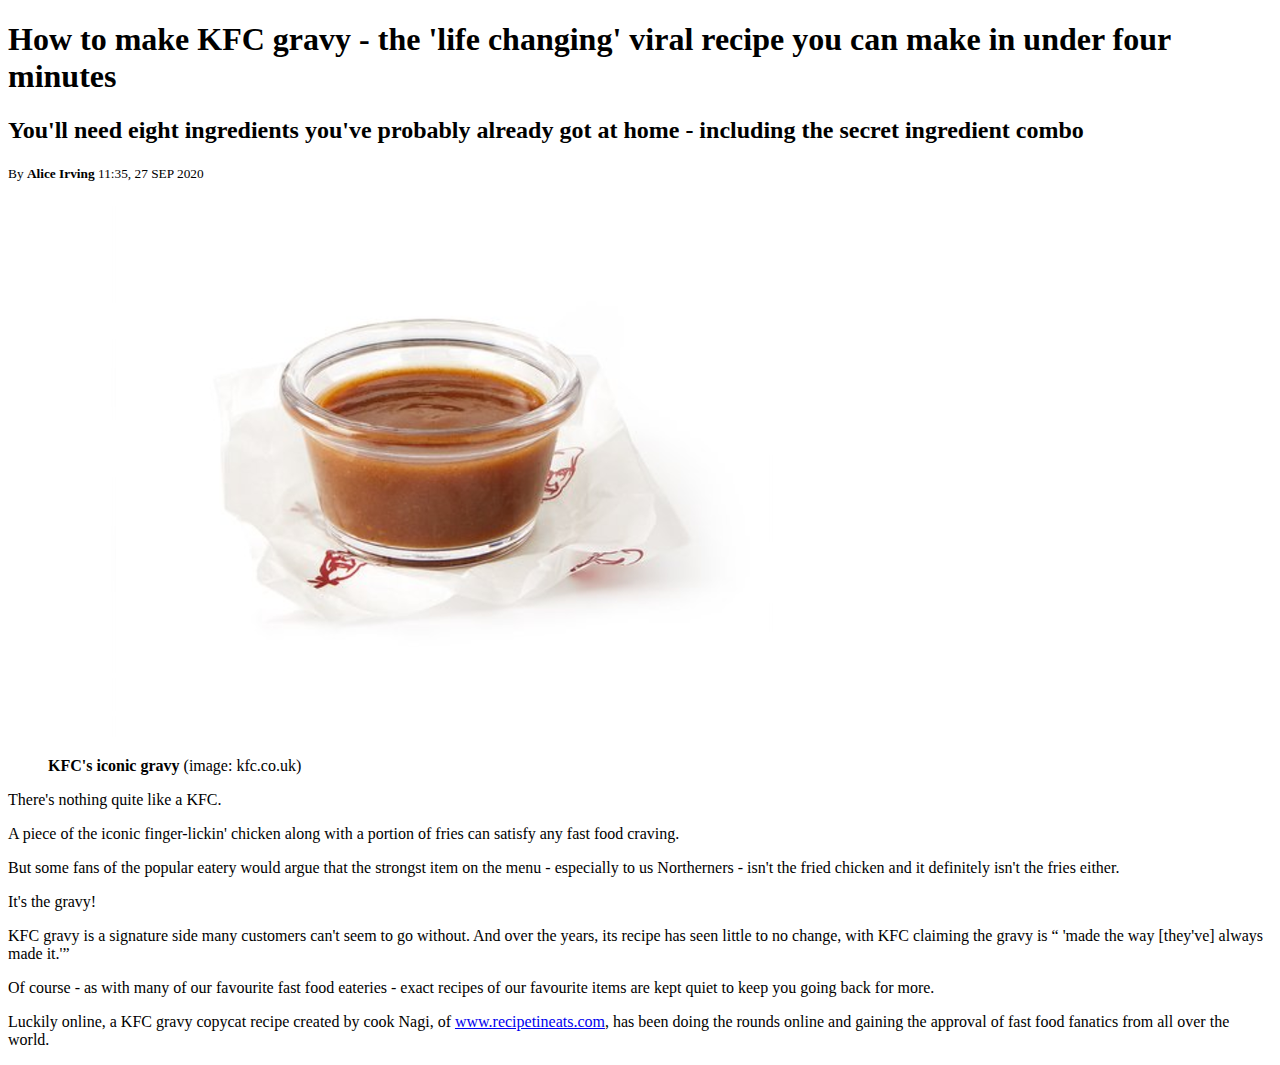
==== index.html @ 44b200f4 "Basic html structure and article title, subtitle, image and paragraphs" ====
<!DOCTYPE html>
<html>
    <head>
        <title>notCNN!</title>
    </head>
    <body>
      <article>
        <header>
            <h1>How to make KFC gravy - the 'life changing' viral recipe you can make in under four minutes</h1>
            <h2>You'll need eight ingredients you've probably already got at home - including the secret ingredient combo</h2>
            <small> 
                By <b>Alice Irving</b>
                11:35, 27 SEP 2020
            </small>
        </header>
        <figure>
            <img src="images/image1.png" alt="KFC's iconic gravy">
            <figcaption>
                <p><b>KFC's iconic gravy</b> (image: kfc.co.uk) </p>
            </figcaption>
        </figure> 
        <p>There's nothing quite like a KFC.</p>

        <p>A piece of the iconic finger-lickin' chicken along with a portion of fries can satisfy any fast food craving.</p>

        <p>But some fans of the popular eatery would argue that the strongst item on the menu - especially to us Northerners - isn't the fried chicken and it definitely isn't the fries either.</p>

        <p>It's the gravy!</p>

        <p>KFC gravy is a signature side many customers can't seem to go without. And over the years, its recipe has seen little to no change, with KFC claiming the gravy is <q> 'made the way [they've] always made it.'</q></p>
        
        <p>Of course - as with many of our favourite fast food eateries - exact recipes of our favourite items are kept quiet to keep you going back for more.</p>

        <p>Luckily online, a KFC gravy copycat recipe created by cook Nagi, of <a href="https://www.recipetineats.com/gravy/" target="_blank"> www.recipetineats.com</a>, has been doing the rounds online and gaining the approval of fast food fanatics from all over the world. </p>
      
    </article>  
    </body>
</html>
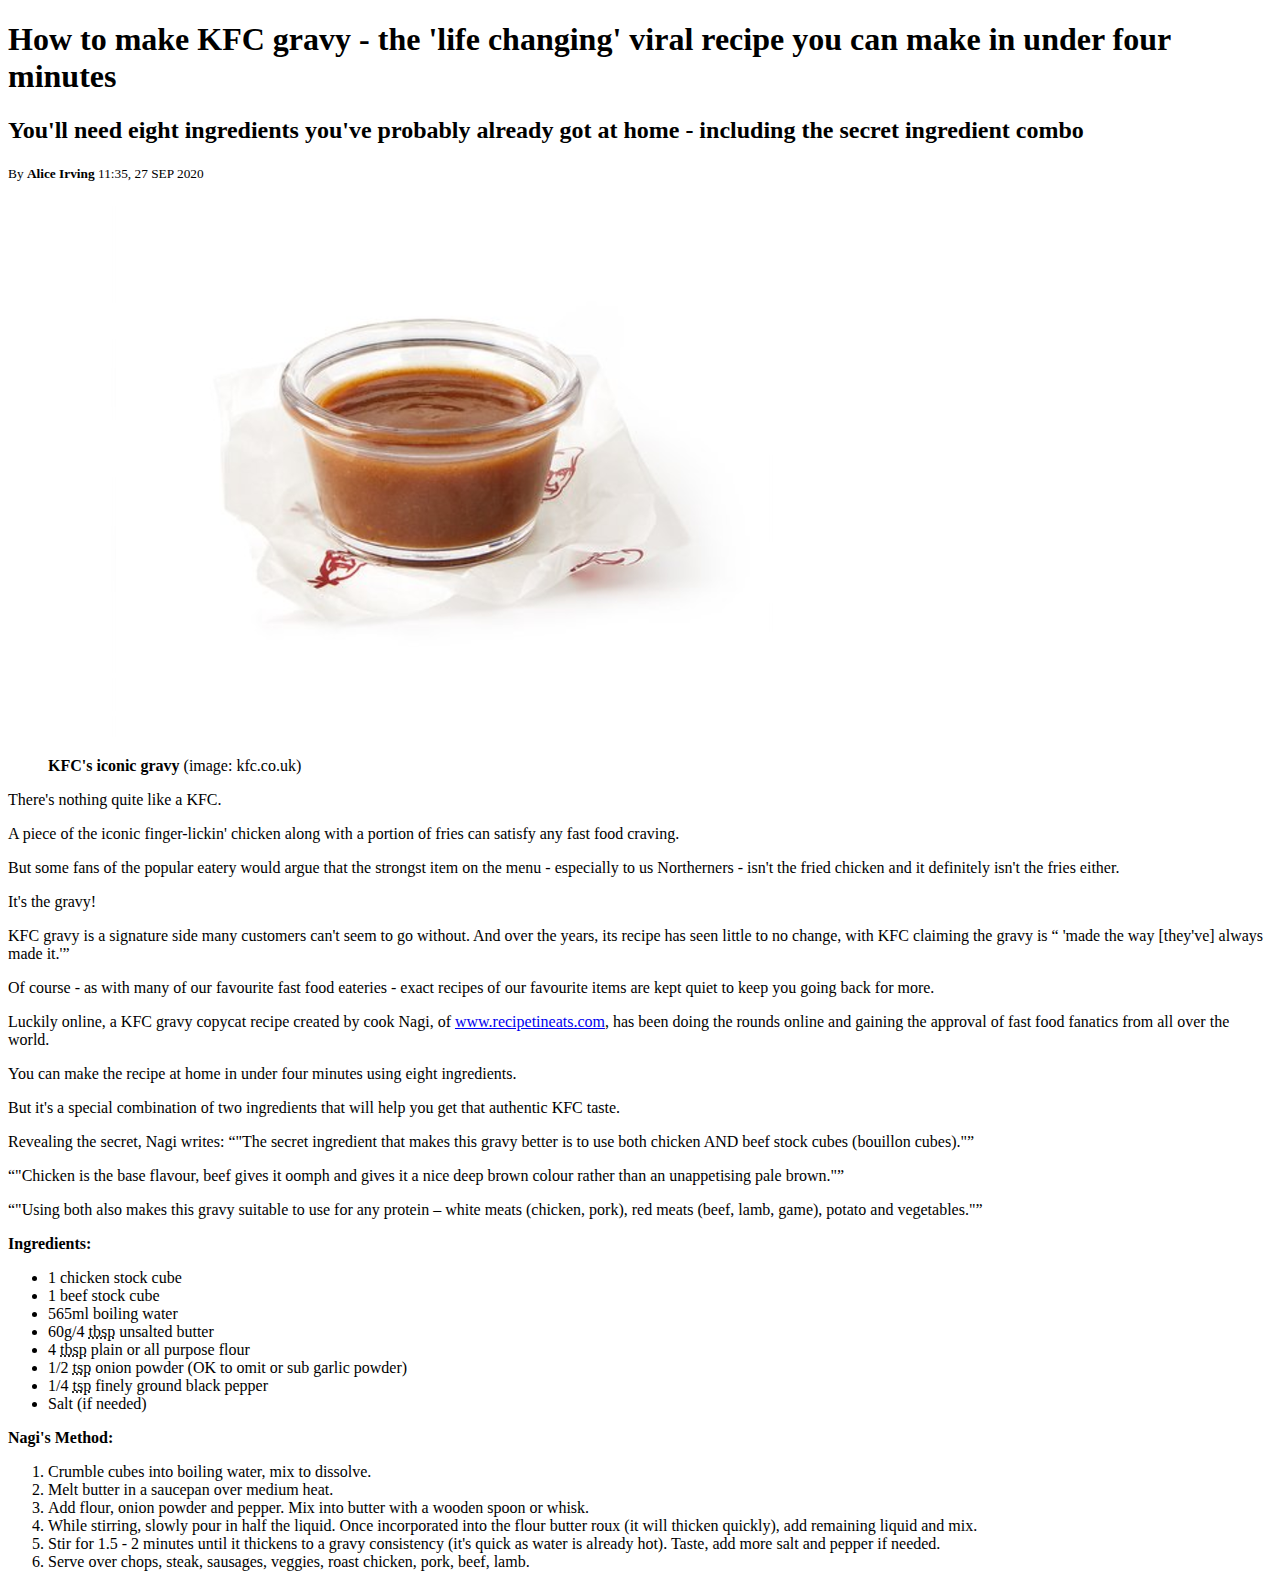
==== commit 44ac2db9: "Lists of ingredients and steps" ====
--- a/index.html
+++ b/index.html
@@ -32,7 +32,38 @@
         <p>Of course - as with many of our favourite fast food eateries - exact recipes of our favourite items are kept quiet to keep you going back for more.</p>
 
         <p>Luckily online, a KFC gravy copycat recipe created by cook Nagi, of <a href="https://www.recipetineats.com/gravy/" target="_blank"> www.recipetineats.com</a>, has been doing the rounds online and gaining the approval of fast food fanatics from all over the world. </p>
-      
+
+        <p>You can make the recipe at home in under four minutes using eight ingredients.</p>
+
+        <p>But it's a special combination of two ingredients that will help you get that authentic KFC taste.</p>
+
+        <p>Revealing the secret, Nagi writes: <q>"The secret ingredient that makes this gravy better is to use both chicken AND beef stock cubes (bouillon cubes)."</q></p>
+
+        <p> <q>"Chicken is the base flavour, beef gives it oomph and gives it a nice deep brown colour rather than an unappetising pale brown."</q> </p>
+
+        <p> <q>"Using both also makes this gravy suitable to use for any protein – white meats (chicken, pork), red meats (beef, lamb, game), potato and vegetables."</q> </p>
+
+        <p><strong>Ingredients:</strong></p>
+        <ul>
+            <li>1 chicken stock cube</li>
+            <li>1 beef stock cube</li>
+            <li>565ml boiling water</li>
+            <li>60g/4 <abbr title="tablespoon"> tbsp</abbr> unsalted butter</li>
+            <li>4 <abbr title="tablespoon"> tbsp</abbr> plain or all purpose flour </li>
+            <li>1/2 <abbr title="teaspoon">tsp</abbr> onion powder (OK to omit or sub garlic powder)</li>
+            <li>1/4 <abbr title="teaspoon">tsp</abbr> finely ground black pepper</li>
+            <li>Salt (if needed)</li>
+        </ul>
+        
+        <p><strong>Nagi's Method:</strong></p>
+        <ol>
+            <li>Crumble cubes into boiling water, mix to dissolve.</li>
+            <li>Melt butter in a saucepan over medium heat.</li>
+            <li>Add flour, onion powder and pepper. Mix into butter with a wooden spoon or whisk.</li>
+            <li>While stirring, slowly pour in half the liquid. Once incorporated into the flour butter roux (it will thicken quickly), add remaining liquid and mix.</li>
+            <li>Stir for 1.5 - 2 minutes until it thickens to a gravy consistency (it's quick as water is already hot). Taste, add more salt and pepper if needed.</li>
+            <li>Serve over chops, steak, sausages, veggies, roast chicken, pork, beef, lamb.</li>
+        </ol>
     </article>  
     </body>
 </html>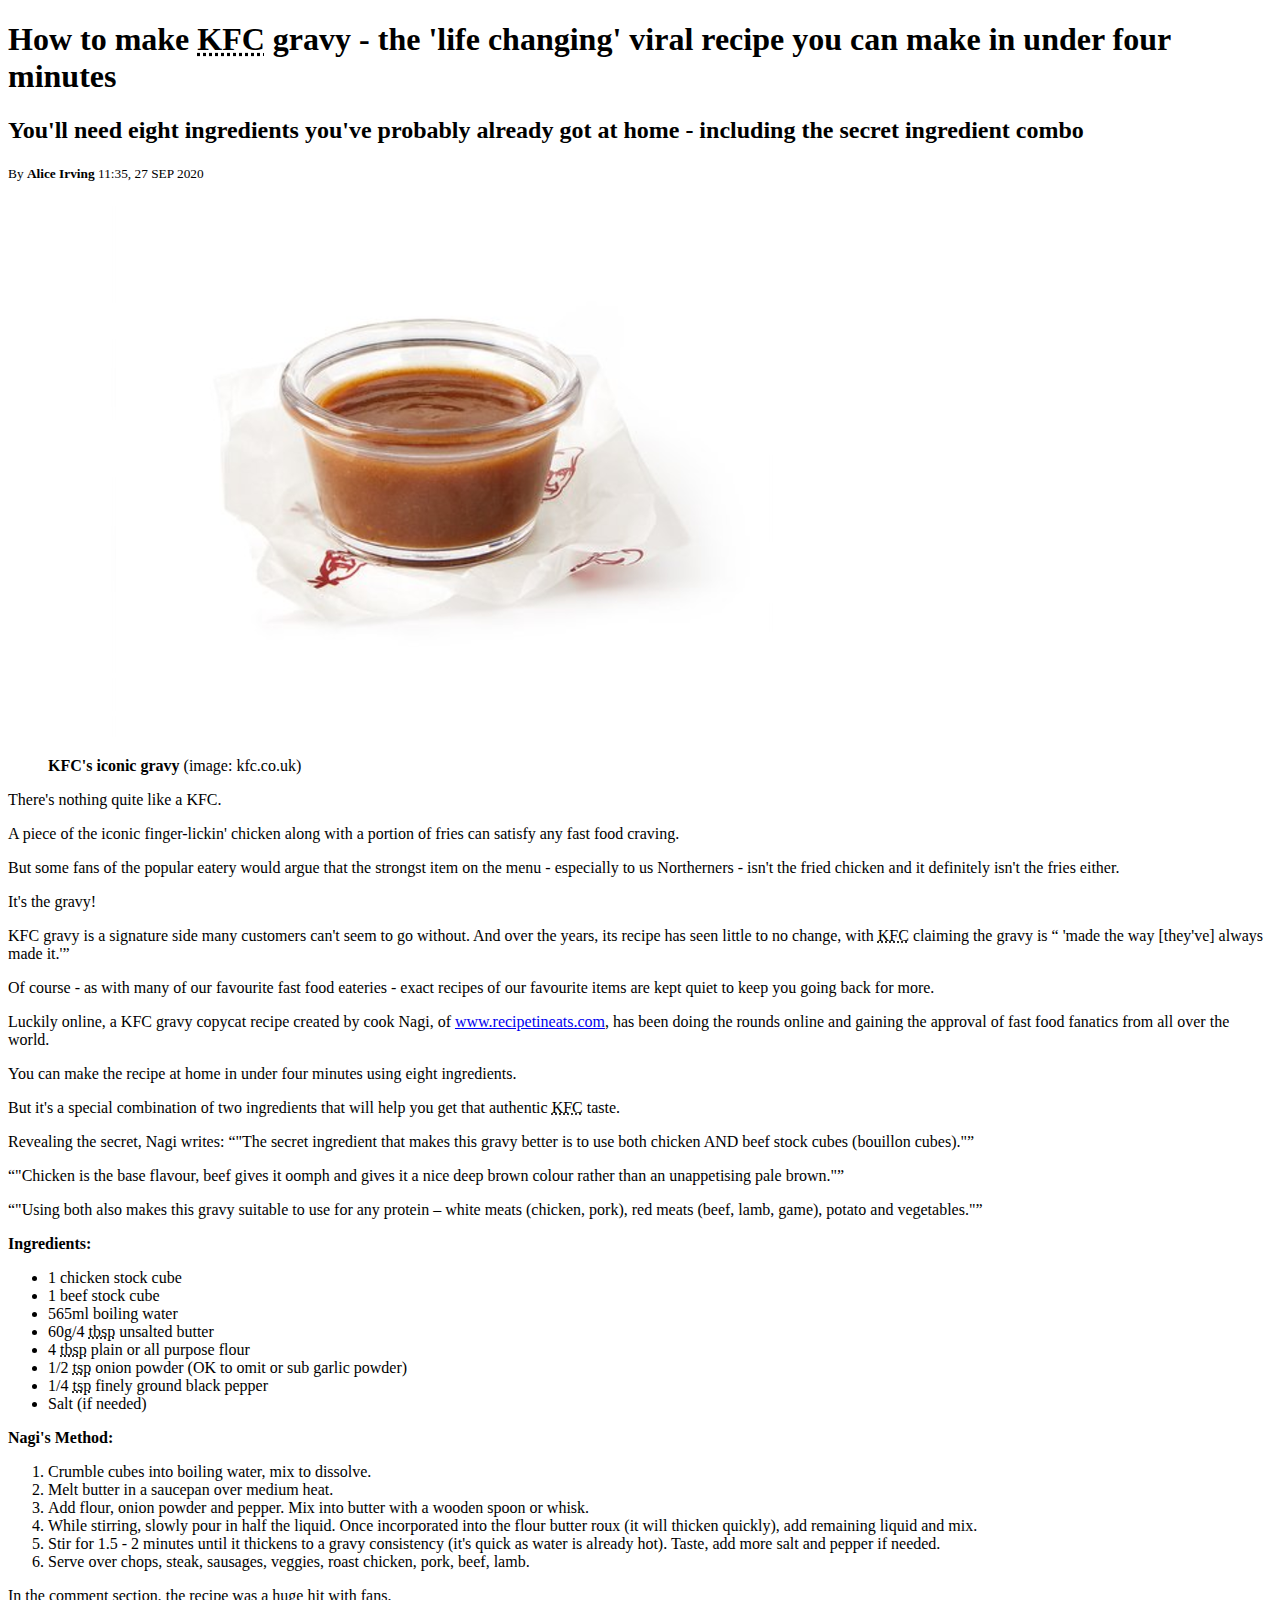
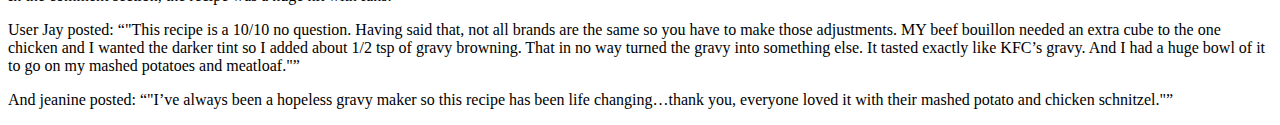
==== commit f1de78b9: "Last qoutes and paragraphs" ====
--- a/index.html
+++ b/index.html
@@ -6,7 +6,7 @@
     <body>
       <article>
         <header>
-            <h1>How to make KFC gravy - the 'life changing' viral recipe you can make in under four minutes</h1>
+            <h1>How to make <abbr title="Kentucky Fried Chicken">KFC</abbr> gravy - the 'life changing' viral recipe you can make in under four minutes</h1>
             <h2>You'll need eight ingredients you've probably already got at home - including the secret ingredient combo</h2>
             <small> 
                 By <b>Alice Irving</b>
@@ -27,7 +27,7 @@
 
         <p>It's the gravy!</p>
 
-        <p>KFC gravy is a signature side many customers can't seem to go without. And over the years, its recipe has seen little to no change, with KFC claiming the gravy is <q> 'made the way [they've] always made it.'</q></p>
+        <p>KFC gravy is a signature side many customers can't seem to go without. And over the years, its recipe has seen little to no change, with <abbr title="Kentucky Fried Chicken">KFC</abbr> claiming the gravy is <q> 'made the way [they've] always made it.'</q></p>
         
         <p>Of course - as with many of our favourite fast food eateries - exact recipes of our favourite items are kept quiet to keep you going back for more.</p>
 
@@ -35,7 +35,7 @@
 
         <p>You can make the recipe at home in under four minutes using eight ingredients.</p>
 
-        <p>But it's a special combination of two ingredients that will help you get that authentic KFC taste.</p>
+        <p>But it's a special combination of two ingredients that will help you get that authentic <abbr title="Kentucky Fried Chicken">KFC</abbr> taste.</p>
 
         <p>Revealing the secret, Nagi writes: <q>"The secret ingredient that makes this gravy better is to use both chicken AND beef stock cubes (bouillon cubes)."</q></p>
 
@@ -64,6 +64,16 @@
             <li>Stir for 1.5 - 2 minutes until it thickens to a gravy consistency (it's quick as water is already hot). Taste, add more salt and pepper if needed.</li>
             <li>Serve over chops, steak, sausages, veggies, roast chicken, pork, beef, lamb.</li>
         </ol>
+
+        <p>In the comment section, the recipe was a huge hit with fans.</p>
+
+        <p>User Jay posted: <q>"This recipe is a 10/10 no question. Having said that, not all brands are the same so you have to make those adjustments.
+
+            MY beef bouillon needed an extra cube to the one chicken and I wanted the darker tint so I added about 1/2 tsp of gravy browning.
+            
+            That in no way turned the gravy into something else. It tasted exactly like KFC’s gravy. And I had a huge bowl of it to go on my mashed potatoes and meatloaf."</q> </p>
+        
+        <p>And jeanine posted: <q>"I’ve always been a hopeless gravy maker so this recipe has been life changing…thank you, everyone loved it with their mashed potato and chicken schnitzel."</q></p>
     </article>  
     </body>
 </html>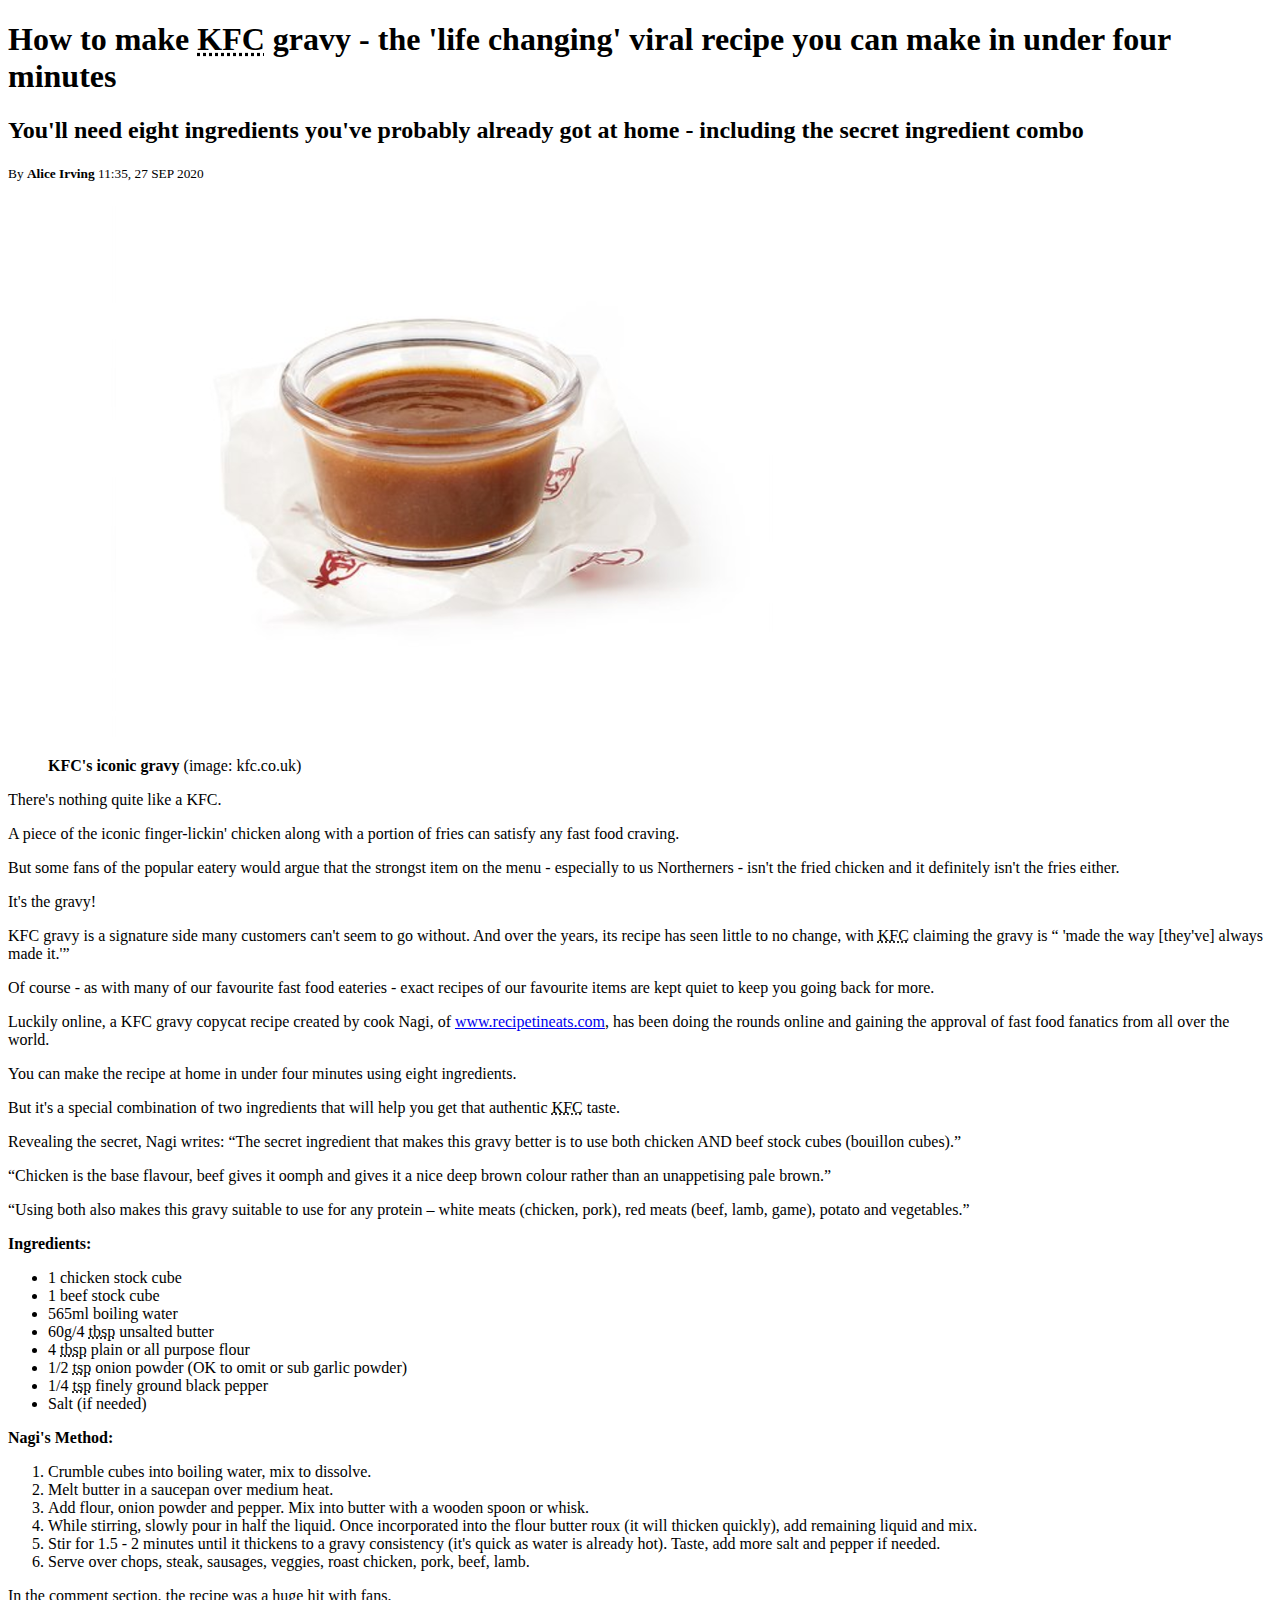
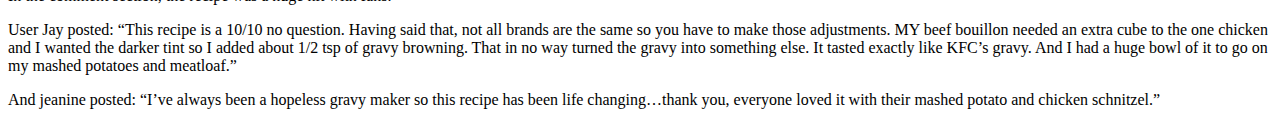
==== commit 6bde09b0: "fixed qoutes" ====
--- a/index.html
+++ b/index.html
@@ -4,76 +4,76 @@
         <title>notCNN!</title>
     </head>
     <body>
-      <article>
-        <header>
-            <h1>How to make <abbr title="Kentucky Fried Chicken">KFC</abbr> gravy - the 'life changing' viral recipe you can make in under four minutes</h1>
-            <h2>You'll need eight ingredients you've probably already got at home - including the secret ingredient combo</h2>
-            <small> 
-                By <b>Alice Irving</b>
-                11:35, 27 SEP 2020
-            </small>
-        </header>
-        <figure>
-            <img src="images/image1.png" alt="KFC's iconic gravy">
-            <figcaption>
-                <p><b>KFC's iconic gravy</b> (image: kfc.co.uk) </p>
-            </figcaption>
-        </figure> 
-        <p>There's nothing quite like a KFC.</p>
+        <article>
+            <header>
+                <h1>How to make <abbr title="Kentucky Fried Chicken">KFC</abbr> gravy - the 'life changing' viral recipe you can make in under four minutes</h1>
+                <h2>You'll need eight ingredients you've probably already got at home - including the secret ingredient combo</h2>
+                <small> 
+                    By <b>Alice Irving</b>
+                    11:35, 27 SEP 2020
+                </small>
+            </header>
+            <figure>
+                <img src="images/image1.png" alt="KFC's iconic gravy">
+                <figcaption>
+                    <p><b>KFC's iconic gravy</b> (image: kfc.co.uk) </p>
+                </figcaption>
+            </figure> 
+            <p>There's nothing quite like a KFC.</p>
 
-        <p>A piece of the iconic finger-lickin' chicken along with a portion of fries can satisfy any fast food craving.</p>
+            <p>A piece of the iconic finger-lickin' chicken along with a portion of fries can satisfy any fast food craving.</p>
 
-        <p>But some fans of the popular eatery would argue that the strongst item on the menu - especially to us Northerners - isn't the fried chicken and it definitely isn't the fries either.</p>
+            <p>But some fans of the popular eatery would argue that the strongst item on the menu - especially to us Northerners - isn't the fried chicken and it definitely isn't the fries either.</p>
 
-        <p>It's the gravy!</p>
+            <p>It's the gravy!</p>
 
-        <p>KFC gravy is a signature side many customers can't seem to go without. And over the years, its recipe has seen little to no change, with <abbr title="Kentucky Fried Chicken">KFC</abbr> claiming the gravy is <q> 'made the way [they've] always made it.'</q></p>
-        
-        <p>Of course - as with many of our favourite fast food eateries - exact recipes of our favourite items are kept quiet to keep you going back for more.</p>
+            <p>KFC gravy is a signature side many customers can't seem to go without. And over the years, its recipe has seen little to no change, with <abbr title="Kentucky Fried Chicken">KFC</abbr> claiming the gravy is <q> 'made the way [they've] always made it.'</q></p>
+            
+            <p>Of course - as with many of our favourite fast food eateries - exact recipes of our favourite items are kept quiet to keep you going back for more.</p>
 
-        <p>Luckily online, a KFC gravy copycat recipe created by cook Nagi, of <a href="https://www.recipetineats.com/gravy/" target="_blank"> www.recipetineats.com</a>, has been doing the rounds online and gaining the approval of fast food fanatics from all over the world. </p>
+            <p>Luckily online, a KFC gravy copycat recipe created by cook Nagi, of <a href="https://www.recipetineats.com/gravy/" target="_blank"> www.recipetineats.com</a>, has been doing the rounds online and gaining the approval of fast food fanatics from all over the world. </p>
 
-        <p>You can make the recipe at home in under four minutes using eight ingredients.</p>
+            <p>You can make the recipe at home in under four minutes using eight ingredients.</p>
 
-        <p>But it's a special combination of two ingredients that will help you get that authentic <abbr title="Kentucky Fried Chicken">KFC</abbr> taste.</p>
+            <p>But it's a special combination of two ingredients that will help you get that authentic <abbr title="Kentucky Fried Chicken">KFC</abbr> taste.</p>
 
-        <p>Revealing the secret, Nagi writes: <q>"The secret ingredient that makes this gravy better is to use both chicken AND beef stock cubes (bouillon cubes)."</q></p>
+            <p>Revealing the secret, Nagi writes: <q>The secret ingredient that makes this gravy better is to use both chicken AND beef stock cubes (bouillon cubes).</q></p>
 
-        <p> <q>"Chicken is the base flavour, beef gives it oomph and gives it a nice deep brown colour rather than an unappetising pale brown."</q> </p>
+            <p> <q>Chicken is the base flavour, beef gives it oomph and gives it a nice deep brown colour rather than an unappetising pale brown.</q> </p>
 
-        <p> <q>"Using both also makes this gravy suitable to use for any protein – white meats (chicken, pork), red meats (beef, lamb, game), potato and vegetables."</q> </p>
+            <p> <q>Using both also makes this gravy suitable to use for any protein – white meats (chicken, pork), red meats (beef, lamb, game), potato and vegetables.</q> </p>
 
-        <p><strong>Ingredients:</strong></p>
-        <ul>
-            <li>1 chicken stock cube</li>
-            <li>1 beef stock cube</li>
-            <li>565ml boiling water</li>
-            <li>60g/4 <abbr title="tablespoon"> tbsp</abbr> unsalted butter</li>
-            <li>4 <abbr title="tablespoon"> tbsp</abbr> plain or all purpose flour </li>
-            <li>1/2 <abbr title="teaspoon">tsp</abbr> onion powder (OK to omit or sub garlic powder)</li>
-            <li>1/4 <abbr title="teaspoon">tsp</abbr> finely ground black pepper</li>
-            <li>Salt (if needed)</li>
-        </ul>
-        
-        <p><strong>Nagi's Method:</strong></p>
-        <ol>
-            <li>Crumble cubes into boiling water, mix to dissolve.</li>
-            <li>Melt butter in a saucepan over medium heat.</li>
-            <li>Add flour, onion powder and pepper. Mix into butter with a wooden spoon or whisk.</li>
-            <li>While stirring, slowly pour in half the liquid. Once incorporated into the flour butter roux (it will thicken quickly), add remaining liquid and mix.</li>
-            <li>Stir for 1.5 - 2 minutes until it thickens to a gravy consistency (it's quick as water is already hot). Taste, add more salt and pepper if needed.</li>
-            <li>Serve over chops, steak, sausages, veggies, roast chicken, pork, beef, lamb.</li>
-        </ol>
+            <p><strong>Ingredients:</strong></p>
+            <ul>
+                <li>1 chicken stock cube</li>
+                <li>1 beef stock cube</li>
+                <li>565ml boiling water</li>
+                <li>60g/4 <abbr title="tablespoon"> tbsp</abbr> unsalted butter</li>
+                <li>4 <abbr title="tablespoon"> tbsp</abbr> plain or all purpose flour </li>
+                <li>1/2 <abbr title="teaspoon">tsp</abbr> onion powder (OK to omit or sub garlic powder)</li>
+                <li>1/4 <abbr title="teaspoon">tsp</abbr> finely ground black pepper</li>
+                <li>Salt (if needed)</li>
+            </ul>
+            
+            <p><strong>Nagi's Method:</strong></p>
+            <ol>
+                <li>Crumble cubes into boiling water, mix to dissolve.</li>
+                <li>Melt butter in a saucepan over medium heat.</li>
+                <li>Add flour, onion powder and pepper. Mix into butter with a wooden spoon or whisk.</li>
+                <li>While stirring, slowly pour in half the liquid. Once incorporated into the flour butter roux (it will thicken quickly), add remaining liquid and mix.</li>
+                <li>Stir for 1.5 - 2 minutes until it thickens to a gravy consistency (it's quick as water is already hot). Taste, add more salt and pepper if needed.</li>
+                <li>Serve over chops, steak, sausages, veggies, roast chicken, pork, beef, lamb.</li>
+            </ol>
 
-        <p>In the comment section, the recipe was a huge hit with fans.</p>
+            <p>In the comment section, the recipe was a huge hit with fans.</p>
 
-        <p>User Jay posted: <q>"This recipe is a 10/10 no question. Having said that, not all brands are the same so you have to make those adjustments.
+            <p>User Jay posted: <q>This recipe is a 10/10 no question. Having said that, not all brands are the same so you have to make those adjustments.
 
-            MY beef bouillon needed an extra cube to the one chicken and I wanted the darker tint so I added about 1/2 tsp of gravy browning.
+                MY beef bouillon needed an extra cube to the one chicken and I wanted the darker tint so I added about 1/2 tsp of gravy browning.
+                
+                That in no way turned the gravy into something else. It tasted exactly like KFC’s gravy. And I had a huge bowl of it to go on my mashed potatoes and meatloaf.</q> </p>
             
-            That in no way turned the gravy into something else. It tasted exactly like KFC’s gravy. And I had a huge bowl of it to go on my mashed potatoes and meatloaf."</q> </p>
-        
-        <p>And jeanine posted: <q>"I’ve always been a hopeless gravy maker so this recipe has been life changing…thank you, everyone loved it with their mashed potato and chicken schnitzel."</q></p>
-    </article>  
+            <p>And jeanine posted: <q>I’ve always been a hopeless gravy maker so this recipe has been life changing…thank you, everyone loved it with their mashed potato and chicken schnitzel.</q></p>
+        </article>  
     </body>
 </html>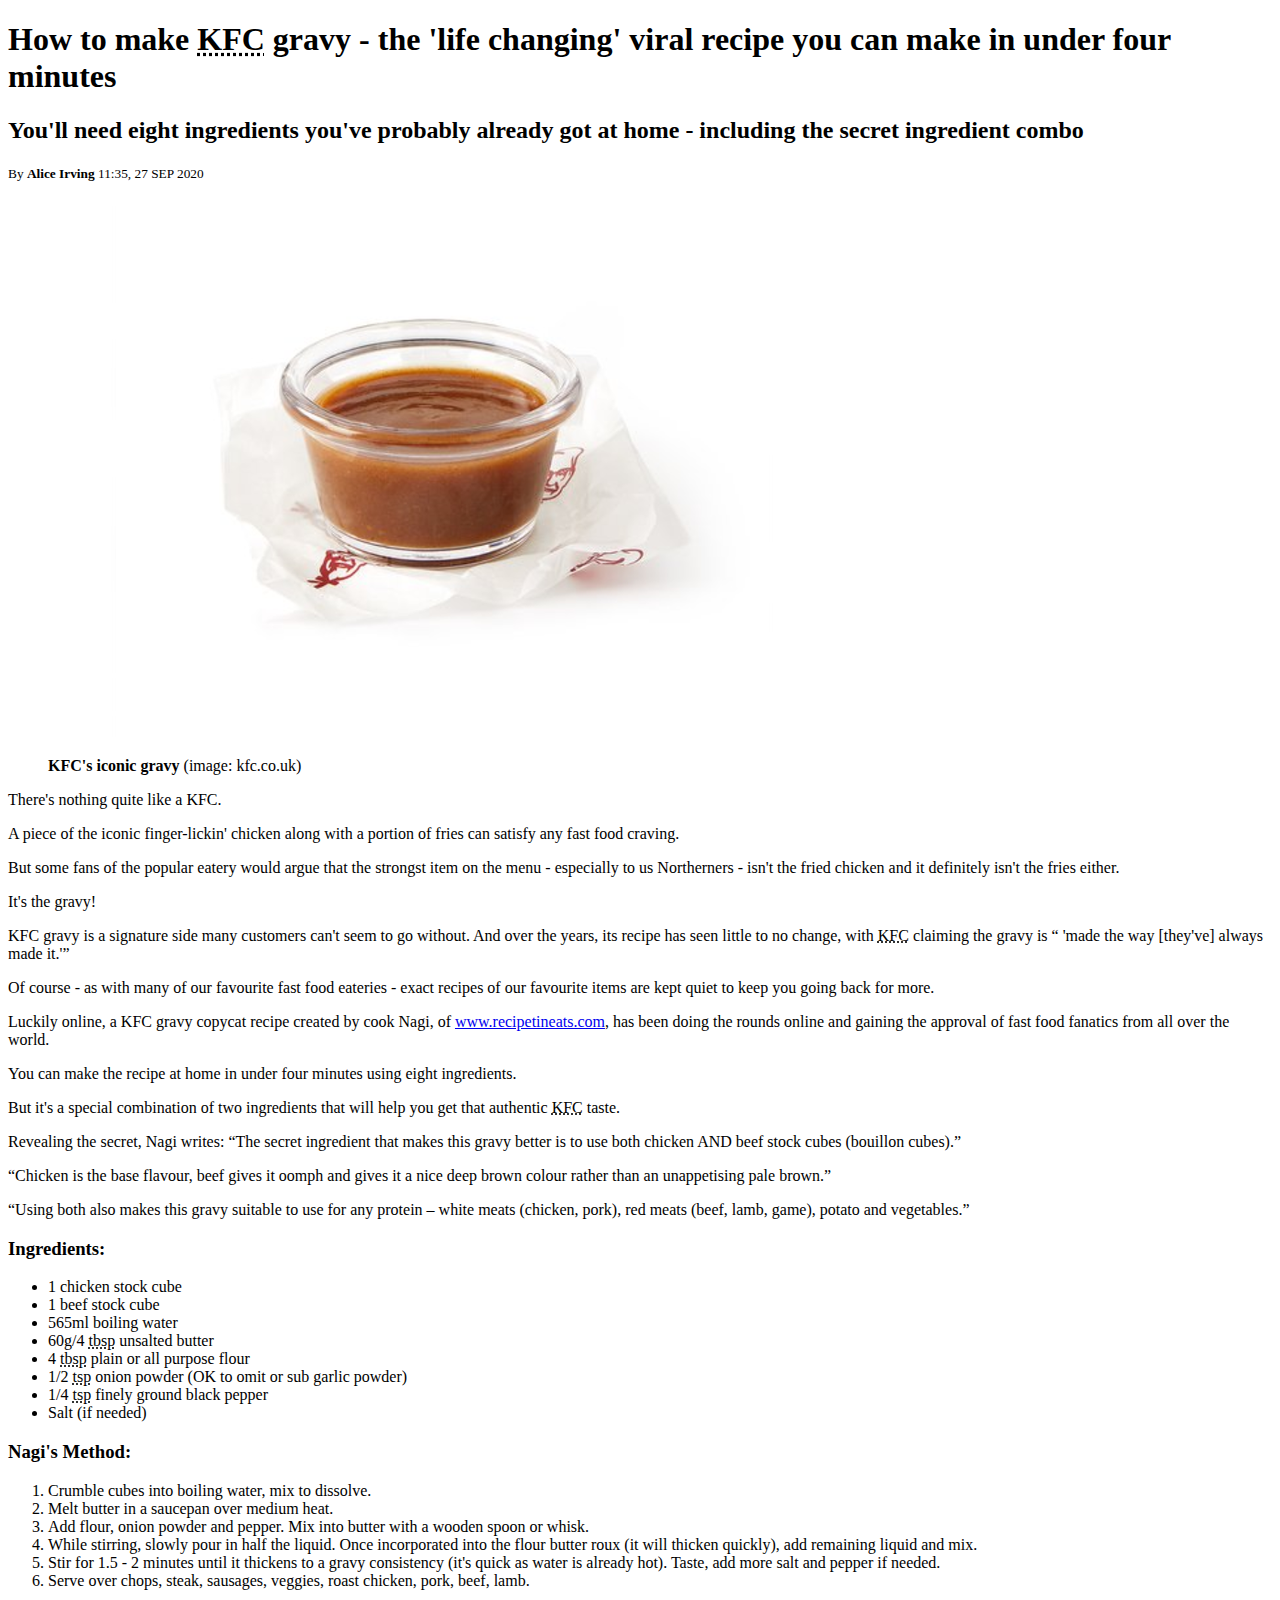
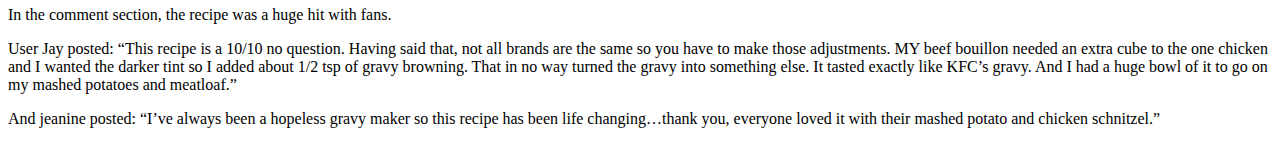
==== commit 4e2bce7d: "Added titles to the ingredients and steps lists" ====
--- a/index.html
+++ b/index.html
@@ -43,7 +43,7 @@
 
             <p> <q>Using both also makes this gravy suitable to use for any protein – white meats (chicken, pork), red meats (beef, lamb, game), potato and vegetables.</q> </p>
 
-            <p><strong>Ingredients:</strong></p>
+            <h3>Ingredients:</h3>
             <ul>
                 <li>1 chicken stock cube</li>
                 <li>1 beef stock cube</li>
@@ -55,7 +55,7 @@
                 <li>Salt (if needed)</li>
             </ul>
             
-            <p><strong>Nagi's Method:</strong></p>
+            <h3>Nagi's Method:</h3>
             <ol>
                 <li>Crumble cubes into boiling water, mix to dissolve.</li>
                 <li>Melt butter in a saucepan over medium heat.</li>
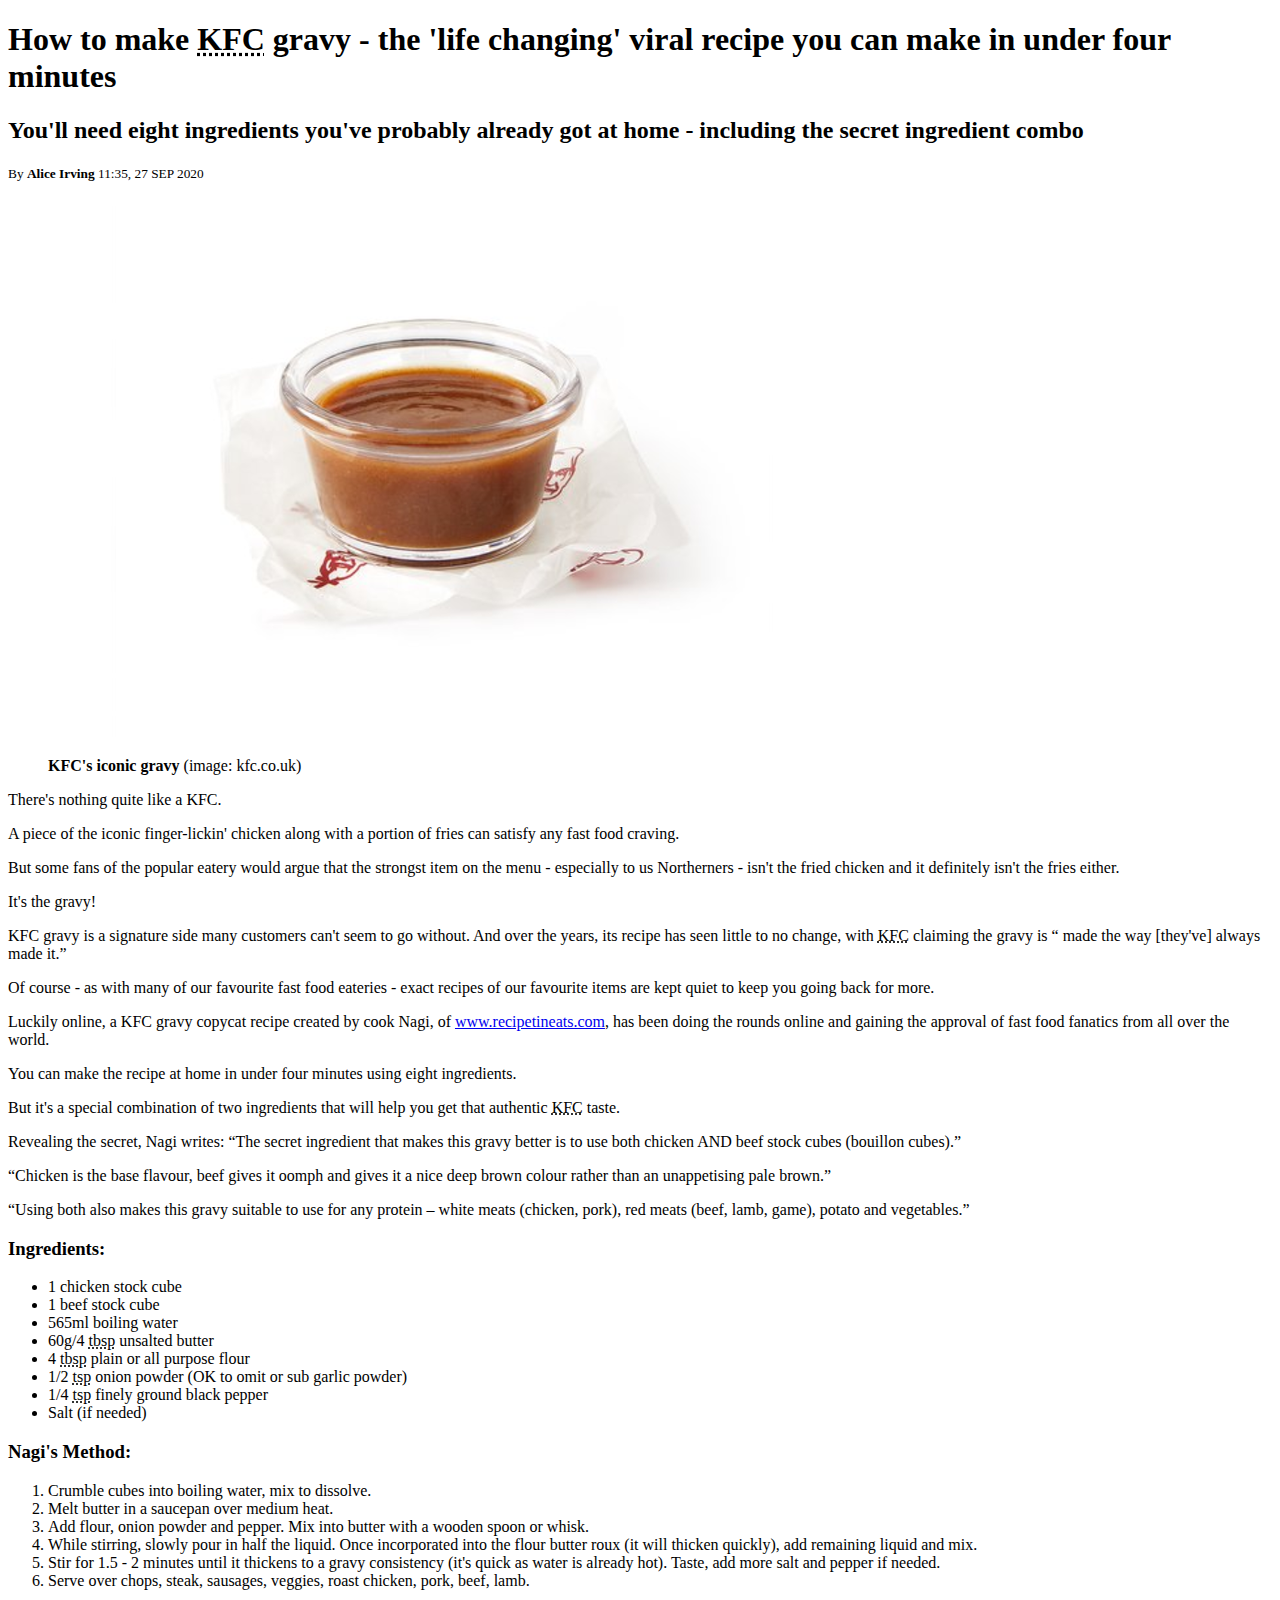
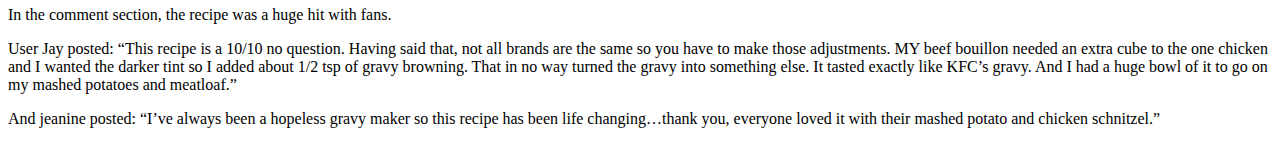
==== commit e2e57f65: "Removed qoutation marks off the text" ====
--- a/index.html
+++ b/index.html
@@ -27,7 +27,7 @@
 
             <p>It's the gravy!</p>
 
-            <p>KFC gravy is a signature side many customers can't seem to go without. And over the years, its recipe has seen little to no change, with <abbr title="Kentucky Fried Chicken">KFC</abbr> claiming the gravy is <q> 'made the way [they've] always made it.'</q></p>
+            <p>KFC gravy is a signature side many customers can't seem to go without. And over the years, its recipe has seen little to no change, with <abbr title="Kentucky Fried Chicken">KFC</abbr> claiming the gravy is <q> made the way [they've] always made it.</q></p>
             
             <p>Of course - as with many of our favourite fast food eateries - exact recipes of our favourite items are kept quiet to keep you going back for more.</p>
 
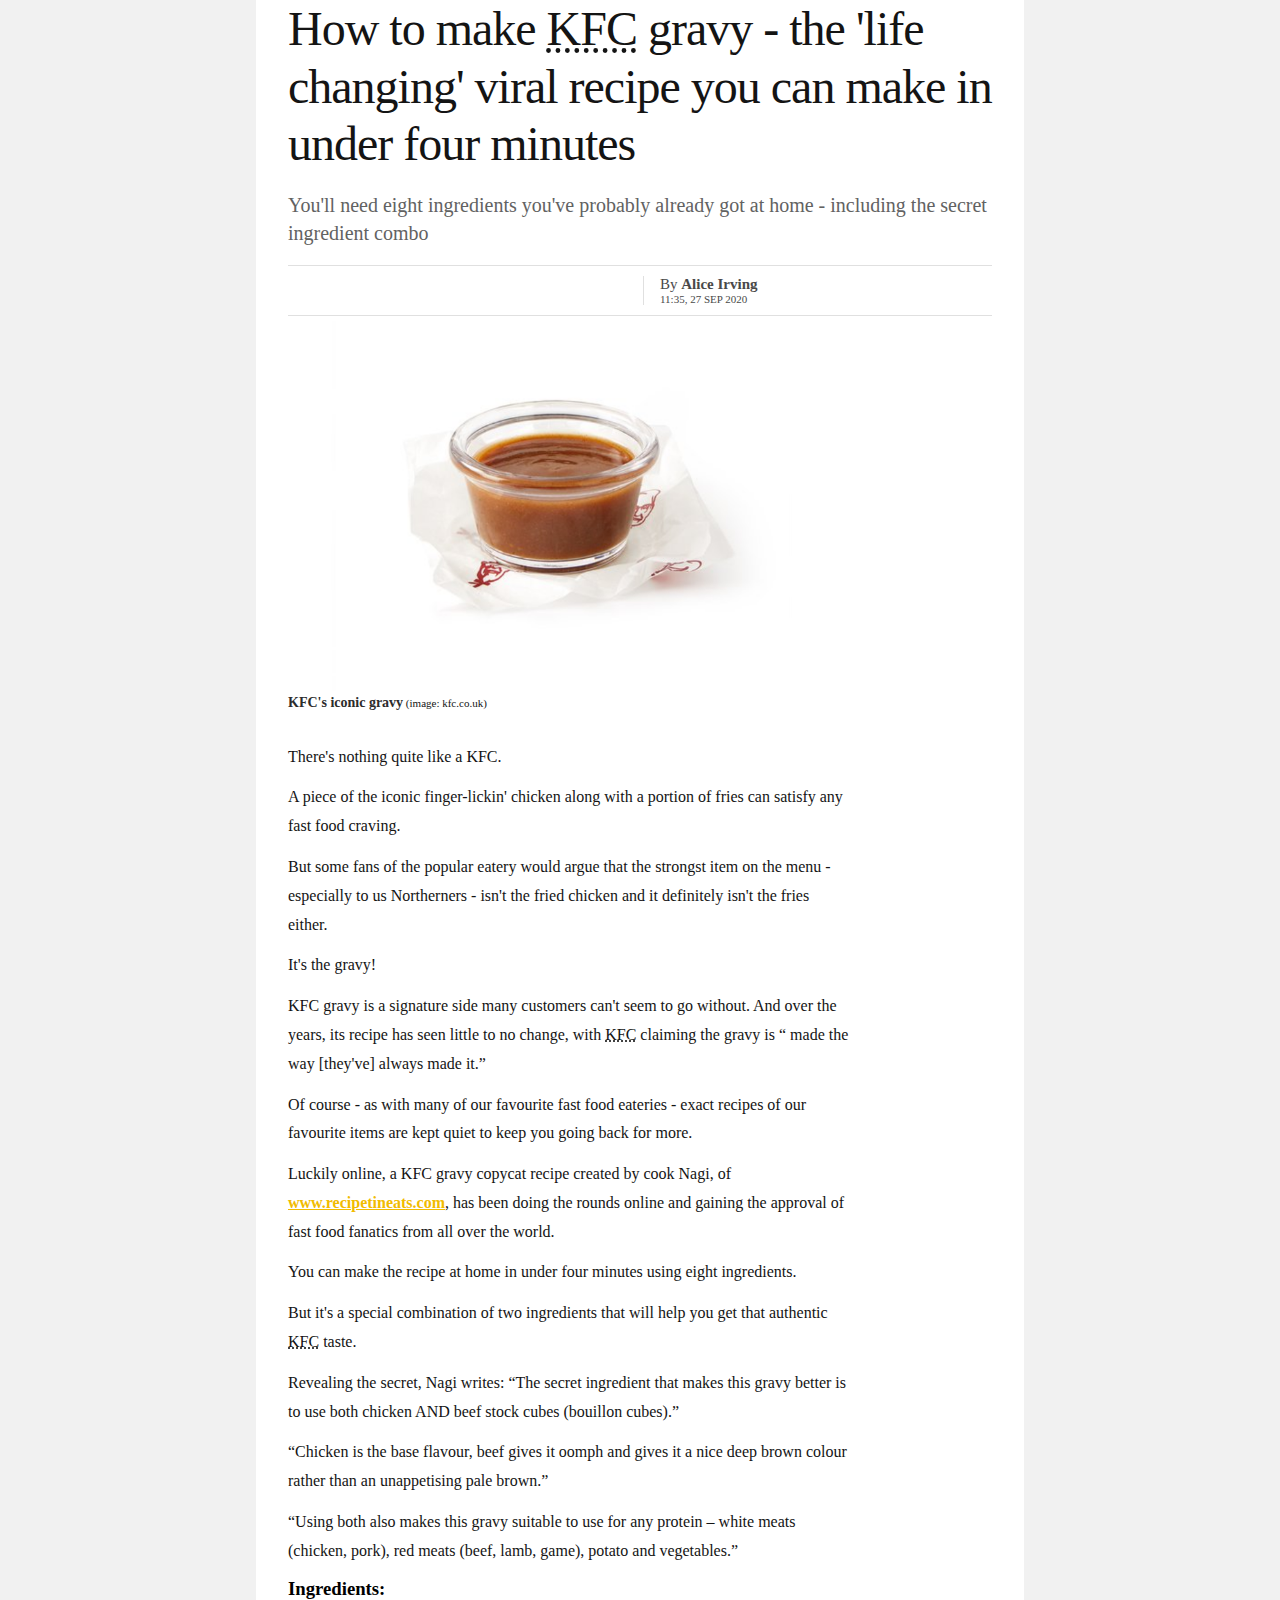
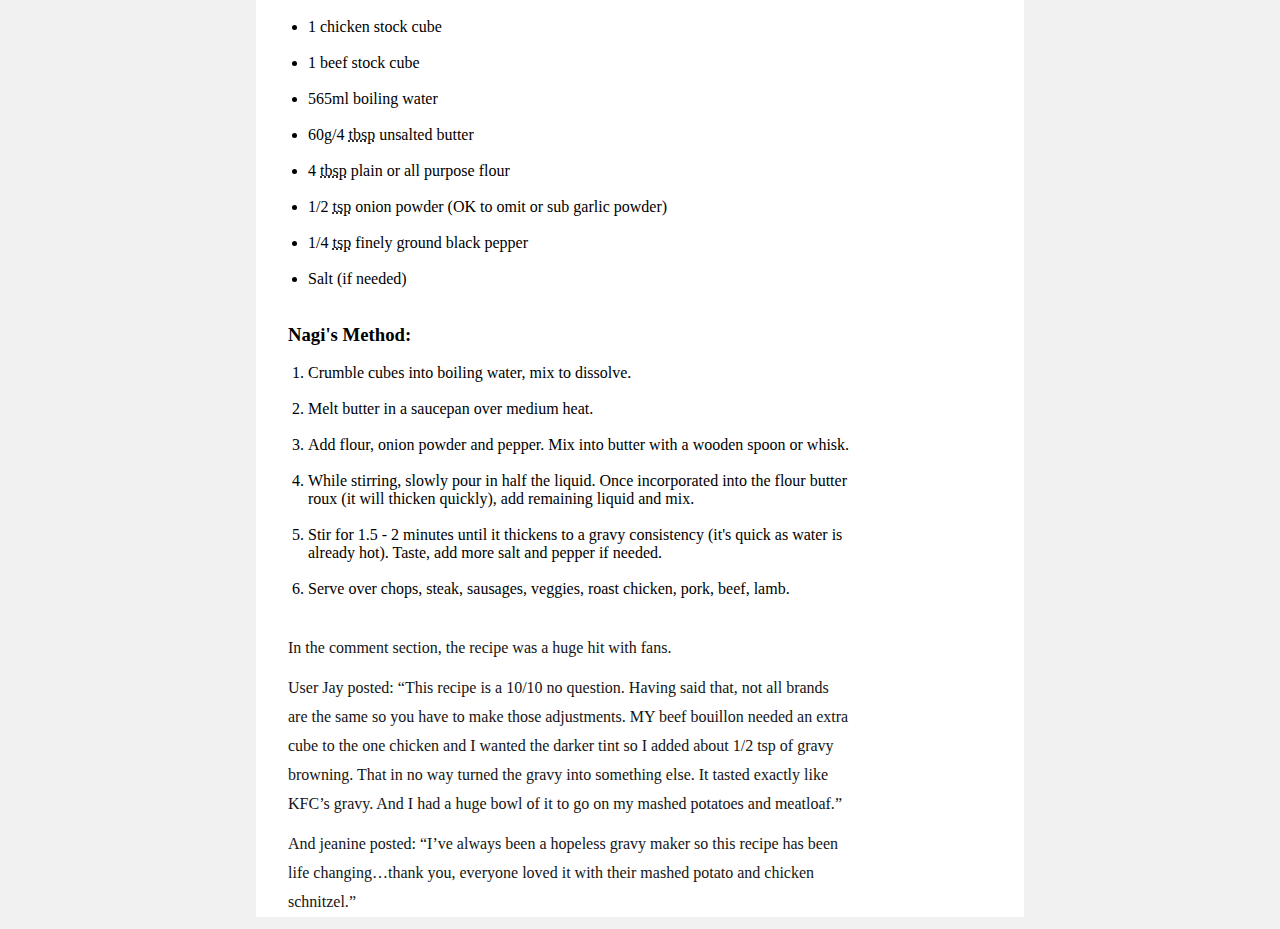
==== commit fb748d0a: "Styles for the first article" ====
--- a/index.html
+++ b/index.html
@@ -1,79 +1,68 @@
 <!DOCTYPE html>
 <html>
     <head>
+        <link rel="stylesheet" href="css/main.css">
         <title>notCNN!</title>
     </head>
     <body>
         <article>
             <header>
-                <h1>How to make <abbr title="Kentucky Fried Chicken">KFC</abbr> gravy - the 'life changing' viral recipe you can make in under four minutes</h1>
-                <h2>You'll need eight ingredients you've probably already got at home - including the secret ingredient combo</h2>
-                <small> 
-                    By <b>Alice Irving</b>
-                    11:35, 27 SEP 2020
-                </small>
+                <h1 class="title">How to make <abbr title="Kentucky Fried Chicken">KFC</abbr> gravy - the 'life changing' viral recipe you can make in under four minutes</h1>
+                <h2 class="subtitle">You'll need eight ingredients you've probably already got at home - including the secret ingredient combo</h2>
+                <div class="author-container">
+                    <small>
+                        By <b>Alice Irving</b>
+                        <div class="publication-date">
+                        11:35, 27 SEP 2020
+                        </div>
+                    </small>
+                </div>
             </header>
-            <figure>
-                <img src="images/image1.png" alt="KFC's iconic gravy">
-                <figcaption>
-                    <p><b>KFC's iconic gravy</b> (image: kfc.co.uk) </p>
-                </figcaption>
-            </figure> 
-            <p>There's nothing quite like a KFC.</p>
-
-            <p>A piece of the iconic finger-lickin' chicken along with a portion of fries can satisfy any fast food craving.</p>
-
-            <p>But some fans of the popular eatery would argue that the strongst item on the menu - especially to us Northerners - isn't the fried chicken and it definitely isn't the fries either.</p>
-
-            <p>It's the gravy!</p>
-
-            <p>KFC gravy is a signature side many customers can't seem to go without. And over the years, its recipe has seen little to no change, with <abbr title="Kentucky Fried Chicken">KFC</abbr> claiming the gravy is <q> made the way [they've] always made it.</q></p>
-            
-            <p>Of course - as with many of our favourite fast food eateries - exact recipes of our favourite items are kept quiet to keep you going back for more.</p>
-
-            <p>Luckily online, a KFC gravy copycat recipe created by cook Nagi, of <a href="https://www.recipetineats.com/gravy/" target="_blank"> www.recipetineats.com</a>, has been doing the rounds online and gaining the approval of fast food fanatics from all over the world. </p>
-
-            <p>You can make the recipe at home in under four minutes using eight ingredients.</p>
-
-            <p>But it's a special combination of two ingredients that will help you get that authentic <abbr title="Kentucky Fried Chicken">KFC</abbr> taste.</p>
-
-            <p>Revealing the secret, Nagi writes: <q>The secret ingredient that makes this gravy better is to use both chicken AND beef stock cubes (bouillon cubes).</q></p>
-
-            <p> <q>Chicken is the base flavour, beef gives it oomph and gives it a nice deep brown colour rather than an unappetising pale brown.</q> </p>
-
-            <p> <q>Using both also makes this gravy suitable to use for any protein – white meats (chicken, pork), red meats (beef, lamb, game), potato and vegetables.</q> </p>
-
-            <h3>Ingredients:</h3>
-            <ul>
-                <li>1 chicken stock cube</li>
-                <li>1 beef stock cube</li>
-                <li>565ml boiling water</li>
-                <li>60g/4 <abbr title="tablespoon"> tbsp</abbr> unsalted butter</li>
-                <li>4 <abbr title="tablespoon"> tbsp</abbr> plain or all purpose flour </li>
-                <li>1/2 <abbr title="teaspoon">tsp</abbr> onion powder (OK to omit or sub garlic powder)</li>
-                <li>1/4 <abbr title="teaspoon">tsp</abbr> finely ground black pepper</li>
-                <li>Salt (if needed)</li>
-            </ul>
-            
-            <h3>Nagi's Method:</h3>
-            <ol>
-                <li>Crumble cubes into boiling water, mix to dissolve.</li>
-                <li>Melt butter in a saucepan over medium heat.</li>
-                <li>Add flour, onion powder and pepper. Mix into butter with a wooden spoon or whisk.</li>
-                <li>While stirring, slowly pour in half the liquid. Once incorporated into the flour butter roux (it will thicken quickly), add remaining liquid and mix.</li>
-                <li>Stir for 1.5 - 2 minutes until it thickens to a gravy consistency (it's quick as water is already hot). Taste, add more salt and pepper if needed.</li>
-                <li>Serve over chops, steak, sausages, veggies, roast chicken, pork, beef, lamb.</li>
-            </ol>
-
-            <p>In the comment section, the recipe was a huge hit with fans.</p>
-
-            <p>User Jay posted: <q>This recipe is a 10/10 no question. Having said that, not all brands are the same so you have to make those adjustments.
-
-                MY beef bouillon needed an extra cube to the one chicken and I wanted the darker tint so I added about 1/2 tsp of gravy browning.
-                
-                That in no way turned the gravy into something else. It tasted exactly like KFC’s gravy. And I had a huge bowl of it to go on my mashed potatoes and meatloaf.</q> </p>
-            
-            <p>And jeanine posted: <q>I’ve always been a hopeless gravy maker so this recipe has been life changing…thank you, everyone loved it with their mashed potato and chicken schnitzel.</q></p>
-        </article>  
+            <div class="content-column">
+                <figure class="in-article-image">
+                    <img src="images/image1.png" alt="KFC's iconic gravy">
+                    <figcaption>
+                        <b>KFC's iconic gravy</b> (image: kfc.co.uk)
+                    </figcaption>
+                </figure>
+                <p>There's nothing quite like a KFC.</p>
+                <p>A piece of the iconic finger-lickin' chicken along with a portion of fries can satisfy any fast food craving.</p>
+                <p>But some fans of the popular eatery would argue that the strongst item on the menu - especially to us Northerners - isn't the fried chicken and it definitely isn't the fries either.</p>
+                <p>It's the gravy!</p>
+                <p>KFC gravy is a signature side many customers can't seem to go without. And over the years, its recipe has seen little to no change, with <abbr title="Kentucky Fried Chicken">KFC</abbr> claiming the gravy is <q> made the way [they've] always made it.</q></p>
+                <p>Of course - as with many of our favourite fast food eateries - exact recipes of our favourite items are kept quiet to keep you going back for more.</p>
+                <p>Luckily online, a KFC gravy copycat recipe created by cook Nagi, of <a class="article-link" href="https://www.recipetineats.com/gravy/" target="_blank"> www.recipetineats.com</a>, has been doing the rounds online and gaining the approval of fast food fanatics from all over the world. </p>
+                <p>You can make the recipe at home in under four minutes using eight ingredients.</p>
+                <p>But it's a special combination of two ingredients that will help you get that authentic <abbr title="Kentucky Fried Chicken">KFC</abbr> taste.</p>
+                <p>Revealing the secret, Nagi writes: <q>The secret ingredient that makes this gravy better is to use both chicken AND beef stock cubes (bouillon cubes).</q></p>
+                <p> <q>Chicken is the base flavour, beef gives it oomph and gives it a nice deep brown colour rather than an unappetising pale brown.</q> </p>
+                <p> <q>Using both also makes this gravy suitable to use for any protein – white meats (chicken, pork), red meats (beef, lamb, game), potato and vegetables.</q> </p>
+                <h3 class="list-title">Ingredients:</h3>
+                <ul class="">
+                    <li>1 chicken stock cube</li>
+                    <li>1 beef stock cube</li>
+                    <li>565ml boiling water</li>
+                    <li>60g/4 <abbr title="tablespoon"> tbsp</abbr> unsalted butter</li>
+                    <li>4 <abbr title="tablespoon"> tbsp</abbr> plain or all purpose flour </li>
+                    <li>1/2 <abbr title="teaspoon">tsp</abbr> onion powder (OK to omit or sub garlic powder)</li>
+                    <li>1/4 <abbr title="teaspoon">tsp</abbr> finely ground black pepper</li>
+                    <li>Salt (if needed)</li>
+                </ul>
+                <h3 class="list-title">Nagi's Method:</h3>
+                <ol>
+                    <li>Crumble cubes into boiling water, mix to dissolve.</li>
+                    <li>Melt butter in a saucepan over medium heat.</li>
+                    <li>Add flour, onion powder and pepper. Mix into butter with a wooden spoon or whisk.</li>
+                    <li>While stirring, slowly pour in half the liquid. Once incorporated into the flour butter roux (it will thicken quickly), add remaining liquid and mix.</li>
+                    <li>Stir for 1.5 - 2 minutes until it thickens to a gravy consistency (it's quick as water is already hot). Taste, add more salt and pepper if needed.</li>
+                    <li>Serve over chops, steak, sausages, veggies, roast chicken, pork, beef, lamb.</li>
+                </ol>
+                <p>In the comment section, the recipe was a huge hit with fans.</p>
+                <p>User Jay posted: <q>This recipe is a 10/10 no question. Having said that, not all brands are the same so you have to make those adjustments.
+                    MY beef bouillon needed an extra cube to the one chicken and I wanted the darker tint so I added about 1/2 tsp of gravy browning.
+                    That in no way turned the gravy into something else. It tasted exactly like KFC’s gravy. And I had a huge bowl of it to go on my mashed potatoes and meatloaf.</q> </p>
+                <p>And jeanine posted: <q>I’ve always been a hopeless gravy maker so this recipe has been life changing…thank you, everyone loved it with their mashed potato and chicken schnitzel.</q></p>
+            </div>
+        </article>
     </body>
 </html>--- a/css/main.css
+++ b/css/main.css
@@ -0,0 +1,90 @@
+*{
+    margin: 0;
+    box-sizing: border-box;
+}
+body{
+    background-color: #f1f1f1
+}
+article{
+    width: 60%;
+    margin: auto;
+    background-color: #ffffff;
+    padding: 0px 32px;
+}
+article header .title{
+    font-size: 48px ;
+    color: #141414;
+    line-height: 1.2;
+    margin-bottom: 18px;
+    font-weight: 400;
+    letter-spacing: -1px;
+}
+article header .subtitle{
+    font-size: 20px;
+    color: #626262;
+    line-height: 1.4;
+    margin-bottom: 18px;
+    font-weight: 400;
+}
+.article-link{
+    color: #f1bb00;
+    font-weight: bold;
+}
+.article-link:hover{
+    color: #f6c155;
+}
+.author-container{
+    padding: 5px 0px;
+    border-bottom: 1px solid #e0e0e0;
+    border-top: 1px solid #e0e0e0;
+    color: #494949;
+    font-weight: 400;
+}
+.publication-date{
+    font-size: 11px;
+}
+.content-column{
+    width: 80%;
+}
+.in-article-image{
+    width: 100%;
+    margin-bottom: 32px;
+}
+.list-title{
+    margin-bottom: 18px;
+}
+.author-container small{
+    display: block;
+    margin: 5px;
+    padding: 0px 16px;
+    position: relative;
+    left: 350px;
+    font-size: 15px;
+    border-left: 1px solid #e0e0e0;
+}
+.in-article-image img{
+    width: 100%;
+}
+figure figcaption {
+    font-size: 11px;
+    color: #141414;
+}
+figure figcaption b{
+    font-size: 14px;
+    font-weight: 700;
+    color: #2c2c2c;
+}
+.content-column p{
+    line-height: 1.8;
+    font-size: 16px;
+    color: #141414;
+    margin-bottom: 12px
+}
+.content-column ul,ol{
+    padding: 0px;
+    margin-bottom: 36px;
+}
+.content-column ul li,ol li{
+    margin-left: 20px;
+    margin-bottom: 18px ;
+}
